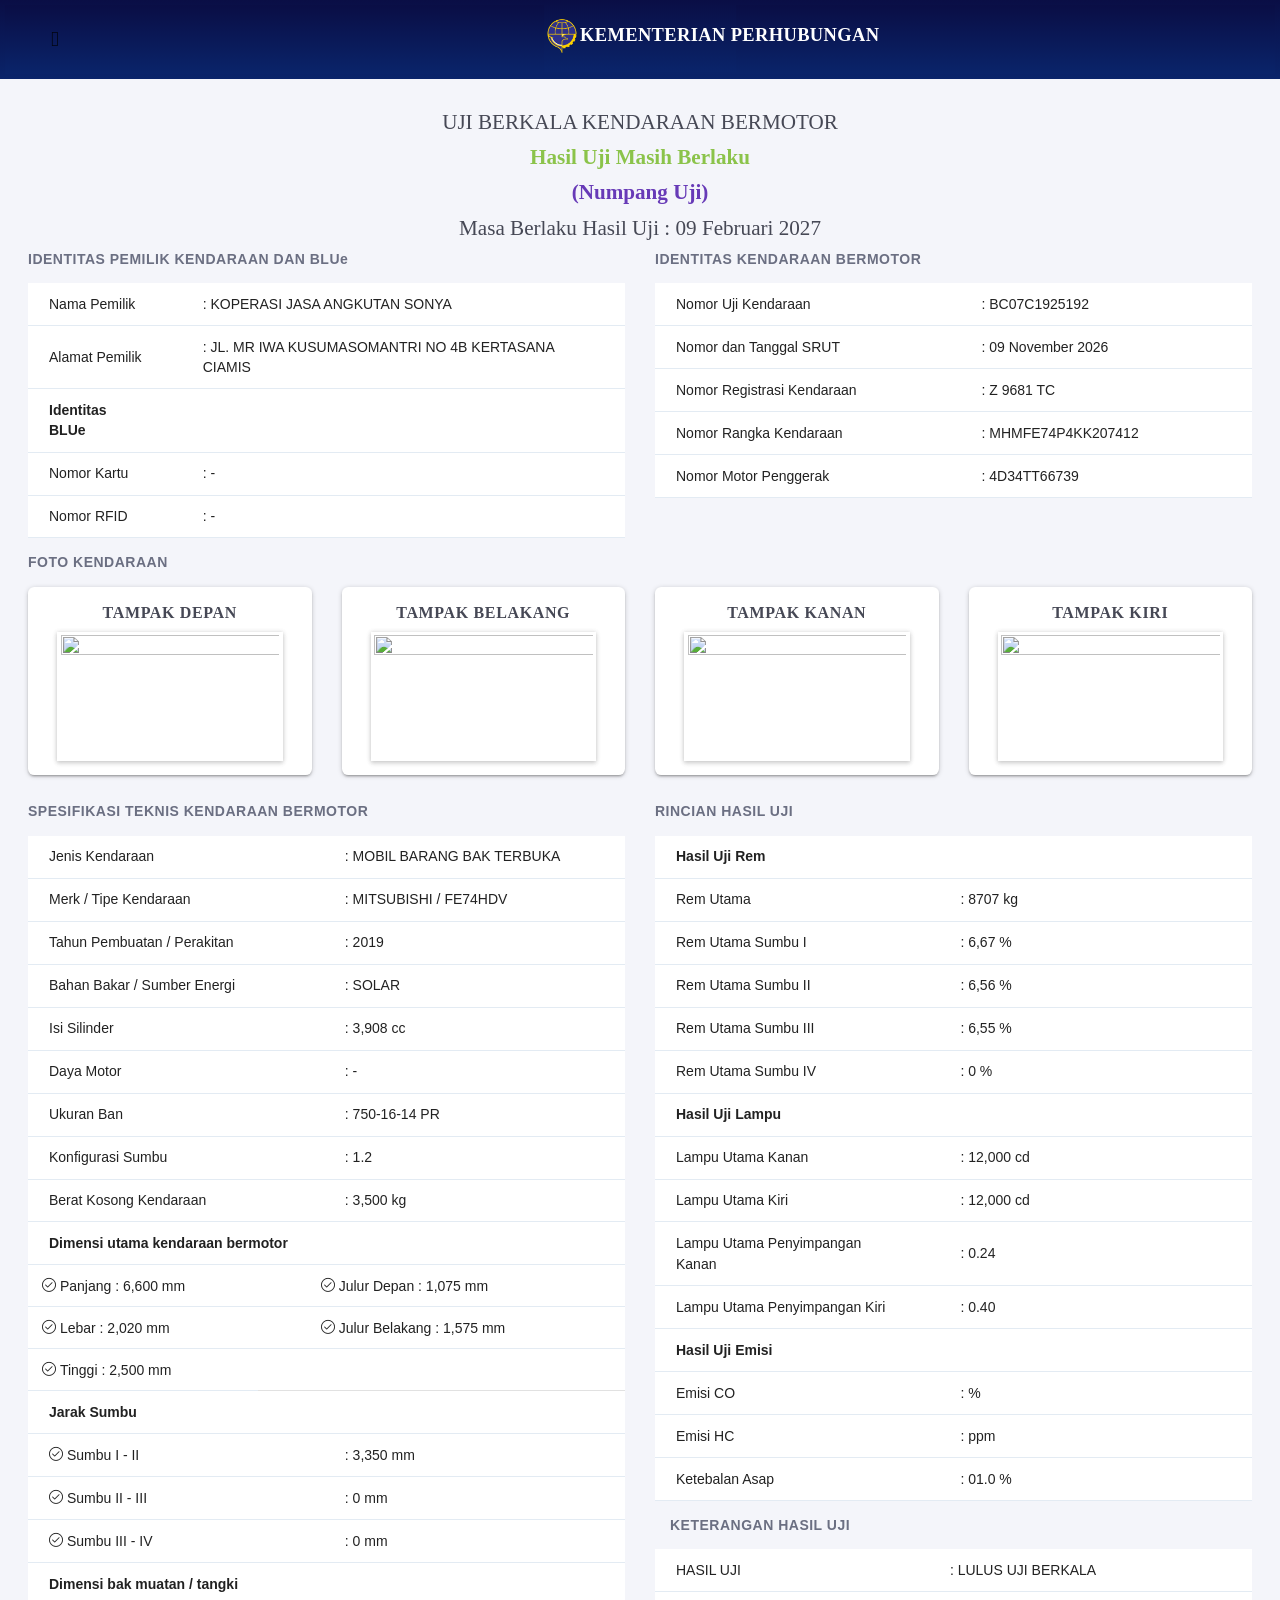
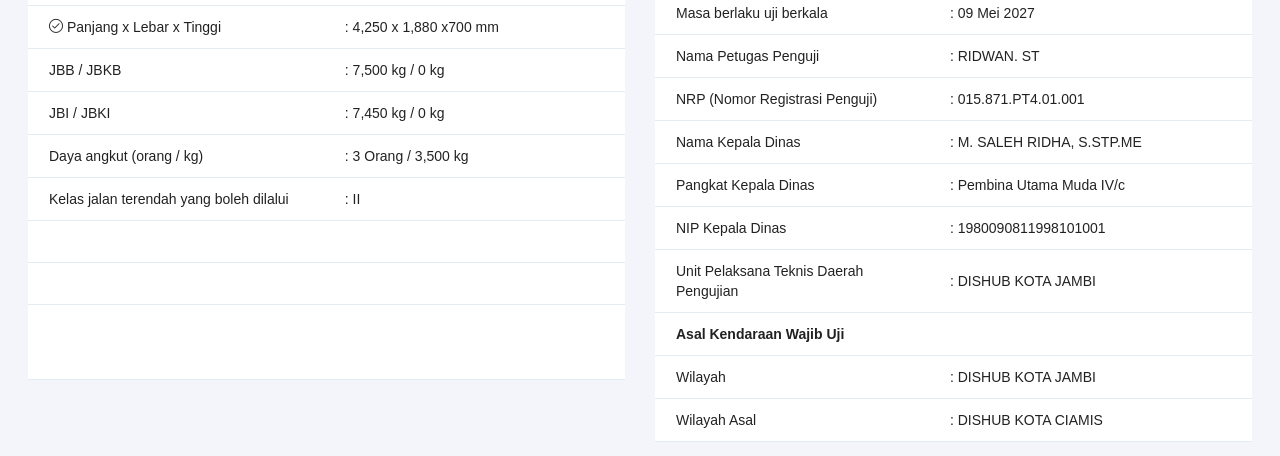
==== index.html @ 48f421b4 "Add files via upload" ====
<!DOCTYPE html>
<!-- saved from url=(0072)https://ujiberkala-dstj-dephub-go-id-qr-vi-rfid.github.io/ZTCSKVNDWYKBAARM0911202607C1925192/ -->
<html class="loaded" lang="en" data-textdirection="ltr">
<!-- BEGIN: Head-->
<head>
  <meta http-equiv="Content-Type" content="text/html; charset=UTF-8"> 
  <meta http-equiv="X-UA-Compatible" content="IE=edge">
      <meta name="viewport" content="width=device-width, initial-scale=1.0, user-scalable=0, minimal-ui">
      <title>Hasil Uji Berkala Kendaraan Bermotor</title>
      <link rel="apple-touch-icon" href="./Hasil Uji Berkala Kendaraan Bermotor_files/logo_kemenhub.png">
      <link rel="shortcut icon" type="image/x-icon" href="./Hasil Uji Berkala Kendaraan Bermotor_files/logo_kemenhub.png">
  <link rel="stylesheet" type="text/css" href="./Hasil Uji Berkala Kendaraan Bermotor_files/material-vendors.min.css">
  <link href="./Hasil Uji Berkala Kendaraan Bermotor_files/css" rel="stylesheet"> 
  <link rel="stylesheet" href="./Hasil Uji Berkala Kendaraan Bermotor_files/blue.css">
</head>
<body class="horizontal-layout horizontal-menu material-horizontal-layout material-horizontal-nav material-layout 2-columns    pace-done" data-open="hover" data-menu="horizontal-menu" data-col="2-columns"><div class="pace  pace-inactive"><div class="pace-progress" data-progress-text="100%" data-progress="99" style="transform: translate3d(100%, 0px, 0px);">
  <div class="pace-progress-inner"></div>
</div>
<div class="pace-activity"></div></div>
    <nav class="header-navbar navbar-expand-md navbar navbar-with-menu navbar-without-dd-arrow navbar-static-top navbar-light navbar-brand-center">
        <div class="navbar-wrapper" style="padding:5px;  background-image: linear-gradient(#0A0E45, #0A246A);">
            <div class="navbar-header" style="background-image: linear-gradient(#0A0E45, #0A246A);">
                <ul class="nav navbar-nav flex-row">
                    <li class="nav-item">
                        <a class="navbar-brand waves-effect waves-dark" href="https://ujiberkala-dstj-dephub-go-id-qr-vi-rfid.github.io/ZTCSKVNDWYKBAARM0911202607C1925192/">
                            <img class="brand-logo" alt="modern admin logo" src="./Hasil Uji Berkala Kendaraan Bermotor_files/logo_kemenhub.png">
                            <strong class="text-white">KEMENTERIAN PERHUBUNGAN</strong>
                        </a>
                        
                    </li>
                        
                </ul>
            </div>
            <div class="navbar-container content">
                <div class="collapse navbar-collapse" id="navbar-mobile">
                    <ul class="nav navbar-nav mr-auto float-left">
                        <li class="nav-item"><a class="nav-link nav-link-expand mx-md-1 mx-0 waves-effect waves-dark" href="https://ujiberkala-dstj-dephub-go-id-qr-vi-rfid.github.io/ZTCSKVNDWYKBAARM0911202607C1925192/"><i class="ficon ft-maximize"></i></a></li>
                    </ul>
                    
                </div>
            </div>
        </div>
    </nav>
    <!-- END: Header-->

    <!-- END: Main Menu-->
    <!-- BEGIN: Content-->
    <div class="app-content content">
        <div class="content-header row"></div>
        <div class="content-overlay"></div>
        <div class="content-wrapper">
            <div class="content-body">
                <div class="row">
                    <div class="col-md-12">
                        <center><h3> UJI BERKALA KENDARAAN BERMOTOR </h3></center>
                        
                                                                                    <center><h3 class="text-success"> <b>Hasil Uji Masih Berlaku </b></h3></center>
                                
                                                                <center><h3 class="text-primary"> <b>(Numpang Uji)</b></h3></center>
                                                                <center><h3> Masa Berlaku Hasil Uji : 09 Februari 2027 </h3></center>
                                
                                                                            
                        
                    </div>
                </div>
                <div class="row">
                    <!--=== Adresses ===-->
                    <div class="col-md-6">
                        <div class="well">
                            <p><strong>IDENTITAS PEMILIK KENDARAAN DAN BLUe </strong></p>
                           
                            <table class="table table-hover">
                                <tbody>
                                    <tr>
                                        <td colspan="2">Nama Pemilik</td>
                                        <td colspan="2">: KOPERASI JASA ANGKUTAN SONYA </td>
                                    </tr>
                                    <tr>
                                        <td colspan="2">Alamat Pemilik</td>
                                        <td colspan="2">: JL. MR IWA KUSUMASOMANTRI NO 4B KERTASANA CIAMIS  </td>
                                    </tr>
                                    <tr>
                                        <td colspan="2"><strong>Identitas BLUe</strong></td>
                                        <td colspan="2"></td>
                                    </tr>
                                    <tr>
                                        <td colspan="2">Nomor Kartu</td>
                                        <td colspan="2">: - </td>
                                    </tr>
                                    <tr>
                                        <td colspan="2">Nomor RFID</td>
                                        <td colspan="2">: - </td>
                                    </tr>
                                </tbody>
                            </table>
                        </div>

                    </div> <!-- IDENTITAS PEMILIK KENDARAAN -->
                    
                    <div class="col-md-6">
                        <div class="well">
                            <p><strong>IDENTITAS KENDARAAN BERMOTOR</strong></p>
                            
                            <table class="table table-hover">
                                <tbody>
                                    <tr>
                                        <td width="50%">Nomor Uji Kendaraan</td>
                                        <td width="50%">: BC07C1925192 </td>
                                    </tr>
                                    <tr>
                                        <td width="50%">Nomor dan Tanggal SRUT</td>
                                        <td width="50%">: 09 November 2026 </td>
                                    </tr>
                                    <tr>
                                        <td width="50%">Nomor Registrasi Kendaraan</td>
                                        <td width="50%">: Z 9681 TC </td>
                                    </tr>
                                    <tr>
                                        <td width="50%">Nomor Rangka Kendaraan</td>
                                        <td width="50%">: MHMFE74P4KK207412 </td>
                                    </tr>
                                    <tr>
                                        <td width="50%">Nomor Motor Penggerak</td>
                                        <td width="50%">: 4D34TT66739 </td>
                                    </tr>
                                </tbody>
                            </table>
                        </div>
                    </div> <!-- IDENTITAS KENDARAAN BERMOTOR -->
                </div> <!-- END ROW IDENTITAS -->
                <div class="row">
                    <div class="col-md-6">
                        <div class="well">
                            <p><strong>FOTO KENDARAAN</strong></p>
                        </div>
                    </div>
                </div>
                <div class="row">
                    <div class="col-md-3">
                        <div class="card">
                            <div class="card-content">
                                <div class="card-body">
                                    <h5 class="text-center"><b>TAMPAK DEPAN</b></h5>
                                    <div class="col-md-12">
                                                                                    <a data-toggle="modal" href="https://ujiberkala-dstj-dephub-go-id-qr-vi-rfid.github.io/ZTCSKVNDWYKBAARM0911202607C1925192/"><img class="img-thumbnail img-responsive" width="293" height="164" src="https://github.com/ujiberkala-dstj-dephub-go-id-qr-vi-rfid/ZTCSKVNDWYKBAARM0911202607C1925192/blob/main/dpn.jpeg?raw=true" data-hpc="true" class="Box-sc-g0xbh4-0 fzFXnm"></a>        
                                                                            </div>
                                </div>
                            </div>
                        </div>
                    </div>
                    <div class="col-md-3">
                        <div class="card">
                            <div class="card-content">
                                <div class="card-body">
                                    <h5 class="text-center"><b>TAMPAK BELAKANG</b></h5>
                                    <div class="col-md-12">
                                                                                    <a data-toggle="modal" href="https://ujiberkala-dstj-dephub-go-id-qr-vi-rfid.github.io/ZTCSKVNDWYKBAARM0911202607C1925192/"><img class="img-thumbnail img-responsive" width="293" height="164" src="https://github.com/ujiberkala-dstj-dephub-go-id-qr-vi-rfid/ZTCSKVNDWYKBAARM0911202607C1925192/blob/main/blkng.jpeg?raw=true" data-hpc="true" class="Box-sc-g0xbh4-0 fzFXnm"></a>             
                                                                                
                                    </div>
                                </div>
                            </div>
                        </div>
                    </div>
                    <div class="col-md-3">
                        <div class="card">
                            <div class="card-content">
                                <div class="card-body">
                                    <h5 class="text-center"><b>TAMPAK KANAN</b></h5>
                                    <div class="col-md-12">
                                                                                    <a data-toggle="modal" href="https://ujiberkala-dstj-dephub-go-id-qr-vi-rfid.github.io/ZTCSKVNDWYKBAARM0911202607C1925192/"><img class="img-thumbnail img-responsive" width="293" height="164" src="https://github.com/ujiberkala-dstj-dephub-go-id-qr-vi-rfid/ZTCSKVNDWYKBAARM0911202607C1925192/blob/main/knn.jpeg?raw=true" data-hpc="true" class="Box-sc-g0xbh4-0 fzFXnm"></a>            
                                                                                    
                                    </div>
                                </div>
                            </div>
                        </div>
                    </div>
                    <div class="col-md-3">
                        <div class="card">
                            <div class="card-content">
                                <div class="card-body">
                                    <h5 class="text-center"><b>TAMPAK KIRI</b></h5>
                                    <div class="col-md-12">
                                                                                    <a data-toggle="modal" href="https://ujiberkala-dstj-dephub-go-id-qr-vi-rfid.github.io/ZTCSKVNDWYKBAARM0911202607C1925192/"><img class="img-thumbnail img-responsive" width="293" height="164" src="https://github.com/ujiberkala-dstj-dephub-go-id-qr-vi-rfid/ZTCSKVNDWYKBAARM0911202607C1925192/blob/main/kr.jpeg?raw=true" data-hpc="true" class="Box-sc-g0xbh4-0 fzFXnm"></a>                 
                                                                                
                                    </div>
                                </div>
                            </div>
                        </div>
                    </div>
                </div> <!-- END ROW FOTO -->
                
                <div class="row">
                    <div class="col-md-6">
                        <div class="well">
                            <p><strong>SPESIFIKASI TEKNIS KENDARAAN BERMOTOR</strong></p>
                            
                            <table class="table table-hover">
                                <tbody>
                                    <tr>
                                        <td colspan="2">Jenis Kendaraan</td>
                                        <td colspan="2">: MOBIL BARANG BAK TERBUKA</td>
                                    </tr>
                                    <tr>
                                        <td colspan="2">Merk / Tipe Kendaraan</td>
                                        <td colspan="2">: MITSUBISHI / FE74HDV</td>
                                    </tr>
                                    <tr>
                                        <td colspan="2">Tahun Pembuatan / Perakitan</td>
                                        <td colspan="2">: 2019 </td>
                                    </tr>
                                    <tr>
                                        <td colspan="2">Bahan Bakar / Sumber Energi</td>
                                        <td colspan="2">: SOLAR</td>
                                    </tr>
                                    <tr>
                                        <td colspan="2">Isi Silinder</td>
                                        <td colspan="2">: 3,908  cc</td>
                                    </tr>
                                    <tr>
                                        <td colspan="2">Daya Motor</td>
                                        <td colspan="2">: -</td>
                                    </tr>
                                    <tr>
                                        <td colspan="2">Ukuran Ban</td>
                                        <td colspan="2">: 750-16-14 PR</td>
                                    </tr>
                                    <tr>
                                        <td colspan="2">Konfigurasi Sumbu</td>
                                        <td colspan="2">: 1.2 </td>
                                    </tr>
                                    <tr>
                                        <td colspan="2">Berat Kosong Kendaraan</td>
                                        <td colspan="2">: 3,500 kg</td>
                                    </tr>
                                    <tr>
                                        <td colspan="2"><strong>Dimensi utama kendaraan bermotor</strong></td>
                                        <td colspan="2"></td>
                                    </tr>
                                    <tr>
                                        <td colspan="2" width="20%" style="padding:10px 14px;"> <i class="icon-check"></i> Panjang : 6,600   mm</td>
                                        <td colspan="2" width="20%" style="padding:5px 4px;"><i class="icon-check"></i> Julur Depan : 1,075 mm</td>
                                            
                                    </tr>
                                    <tr>
                                        <td colspan="2" width="20%" style="padding:10px 14px;"> <i class="icon-check"></i> Lebar : 2,020  mm</td>
                                        <td colspan="2" width="20%" style="padding:5px 4px;"><i class="icon-check"></i> Julur Belakang : 1,575 mm</td>
                                            
                                    </tr>
                                    <tr>
                                        <td width="20%" style="padding:10px 14px;"> <i class="icon-check"></i> Tinggi : 2,500   mm</td>
                                    </tr>
                                    <tr>
                                        <td colspan="2"><strong>Jarak Sumbu</strong></td>
                                        <td colspan="2"></td>
                                    </tr>
                                    <tr>
                                        <td width="20%"><i class="icon-check"></i> Sumbu I - II</td>
                                        <td width="10%"></td>
                                        <td width="20%">: 3,350  mm</td>
                                        <td></td>
                                    </tr>
                                    <tr>
                                        <td width="20%"><i class="icon-check"></i> Sumbu II - III</td>
                                        <td width="10%"></td>
                                        <td width="20%">: 0 mm</td>
                                        <td></td>

                                    </tr>
                                    <tr>
                                        <td width="20%"><i class="icon-check"></i> Sumbu III - IV</td>
                                        <td width="10%"></td>
                                        <td width="20%">: 0 mm</td>
                                        <td></td>
                                    </tr>
                                    <tr>
                                        <td colspan="2"><strong>Dimensi bak muatan / tangki</strong></td>
                                        <td colspan="2"></td>
                                    </tr>
                                    <tr>
                                        <td width="42%"><i class="icon-check"></i> Panjang x Lebar x Tinggi</td>
                                        <td width="5%"></td>
                                        <td width="50%">: 4,250 x 1,880 x700 mm</td>
                                        <td></td>
                                    </tr>
                                     <tr>
                                        <td colspan="2">JBB / JBKB</td>
                                        <td colspan="2">: 7,500  kg / 0 kg</td>
                                    </tr>
                                    <tr>
                                        <td colspan="2">JBI / JBKI</td>
                                        <td colspan="2">: 7,450 kg / 0 kg</td>
                                    </tr>
                                    <tr>
                                        <td colspan="2">Daya angkut (orang / kg)</td>
                                        <td colspan="2">: 3 Orang / 3,500 kg </td>
                                    </tr>

                                    <tr>
                                        <td colspan="2">Kelas jalan terendah yang boleh dilalui</td>
                                        <td colspan="2">: II</td>
                                    </tr>
                                    <tr>
                                        <td colspan="2"></td>
                                        <td colspan="2"></td>
                                    </tr>
                                    <tr>
                                        <td colspan="2"></td>
                                        <td colspan="2"></td>
                                    </tr>
                                    <tr>
                                        <td colspan="2" style="padding:37px 15px;"></td>
                                        <td colspan="2"></td>
                                    </tr>
                                </tbody>
                            </table>
                        </div> <!-- END WELL -->
                    </div> <!-- END col-md-6 -->
                    <div class="col-md-6">
                        <div class="well">
                            <p><strong>RINCIAN HASIL UJI </strong></p>

                            <table class="table table-hover">
                                <tbody>
                                <tr>
                                        <td colspan="2"><strong>Hasil Uji Rem</strong></td>
                                        <td colspan="2"></td>
                                    </tr>
                                    <tr>
                                        <td width="50%">Rem Utama</td>
                                        <td colspan="2" width="50%">:
                                            8707 kg
                                        </td>
                                    </tr>
                                    <tr>
                                        <td width="50%">Rem Utama Sumbu I</td>
                                        <td colspan="2" width="50%">: 6,67 %</td>
                                    </tr>
                                    <tr>
                                        <td width="50%">Rem Utama Sumbu II</td>
                                        <td colspan="2" width="50%">: 6,56 %</td>
                                    </tr>
                                    <tr>
                                        <td width="50%">Rem Utama Sumbu III</td>
                                        <td colspan="2" width="50%">: 6,55 %</td>
                                    </tr>
                                    <tr>
                                        <td width="50%">Rem Utama Sumbu IV</td>
                                        <td colspan="2" width="50%">: 0 %</td>
                                    </tr>
                                    <tr>
                                        <td colspan="2"><strong>Hasil Uji Lampu</strong></td>
                                        <td colspan="2"></td>
                                    </tr>
                                    <tr>
                                        <td width="50%">Lampu Utama Kanan</td>
                                        <td colspan="2" width="50%">: 12,000 cd</td>
                                    </tr>
                                    <tr>
                                        <td width="50%">Lampu Utama Kiri</td>
                                        <td colspan="2" width="50%">: 12,000 cd</td>
                                    </tr>
                                    <tr>
                                        <td width="50%">Lampu Utama Penyimpangan Kanan </td>
                                        <td colspan="2" width="50%">: 0.24</td>
                                    </tr>
                                    <tr>
                                        <td width="50%">Lampu Utama Penyimpangan Kiri</td>
                                        <td colspan="2" width="50%">: 0.40</td>
                                    </tr>
                                    <tr>
                                        <td colspan="2"><strong>Hasil Uji Emisi</strong></td>
                                        <td colspan="2"></td>
                                    </tr>
                                    <tr>
                                        <td width="50%">Emisi CO</td>
                                        <td colspan="2" width="50%">:  %</td>
                                    </tr>
                                    <tr>
                                        <td width="50%">Emisi HC</td>
                                        <td colspan="2" width="50%">:  ppm</td>
                                    </tr>
                                    <tr>
                                        <td width="50%">Ketebalan Asap</td>
                                        <td colspan="2" width="50%">: 01.0 %</td>
                                    </tr>
                                </tbody>
                            </table>
                         </div> <!-- END WELL -->
                         
                         <div class="col-md-6">
                                <div class="well">
                                <p><strong>KETERANGAN HASIL UJI</strong></p>
                            </div>
                            </div>
                            <table class="table table-hover">
                                <tbody>
                                    <tr>
                                        <td width="50%">HASIL UJI</td>
                                        <td colspan="2" width="50%">:
                                         LULUS UJI BERKALA                                         </td>
                                    </tr>
                                    <tr>
                                        <td width="50%">Masa berlaku uji berkala</td>
                                        <td colspan="2" width="50%">: 09 Mei 2027 </td>
                                    </tr>
                                    <tr>
                                        <td width="50%">Nama Petugas Penguji</td>
                                        <td colspan="2" width="50%">: RIDWAN. ST </td>
                                    </tr>
                                    <tr>
                                        <td width="50%">NRP (Nomor Registrasi Penguji)</td>
                                        <td colspan="2" width="50%">:  015.871.PT4.01.001</td>
                                    </tr>
                                    <tr>
                                        <td width="50%">Nama Kepala Dinas</td>
                                        <td colspan="2" width="50%">: M. SALEH RIDHA, S.STP.ME </td>
                                    </tr>
                                    <tr>
                                        <td width="50%">Pangkat Kepala Dinas</td>
                                        <td colspan="2" width="50%">: Pembina Utama Muda  IV/c </td>
                                    </tr>
                                    <tr>
                                        <td width="50%">NIP Kepala Dinas</td>
                                        <td colspan="2" width="50%">: 1980090811998101001 </td>
                                    </tr>
                                    <tr>
                                        <td width="50%">Unit Pelaksana Teknis Daerah Pengujian </td>
                                        <td colspan="2" width="50%">: DISHUB KOTA JAMBI </td>
                                    </tr>
                                    <tr>
                                    <td colspan="2"><strong>Asal Kendaraan Wajib Uji</strong></td>
                                        <td colspan="2"></td>
                                    </tr>
                                    <tr>
                                                <td width="50%">Wilayah   </td>
                                                <td colspan="2" width="50%">: DISHUB KOTA JAMBI </td>
                                            </tr>
                                            <tr>
                                                <td width="50%">Wilayah Asal</td>
                                                <td colspan="2" width="50%">: DISHUB KOTA CIAMIS </td>
                                            </tr>
                                </tbody>
                            </table>
                         </div> <!-- END WELL -->
                         
                                                                                                </div> <!-- END col-md-6 -->
                </div> <!-- END ROW -->
                
        </div><!-- END: Content body-->
    </div><!-- END: Content wrapper-->
    

    <div class="sidenav-overlay" style="touch-action: pan-y; user-select: none; -webkit-user-drag: none; -webkit-tap-highlight-color: rgba(0, 0, 0, 0);"></div>
    <div class="drag-target" style="touch-action: pan-y; user-select: none; -webkit-user-drag: none; -webkit-tap-highlight-color: rgba(0, 0, 0, 0);"></div>


    <div class="sidenav-overlay"></div>
    <div class="drag-target"></div>
    <script>document.getElementById("Error").innerHTML = "";</script>
    <script src="./Hasil Uji Berkala Kendaraan Bermotor_files/material-vendors.min.js.download"></script>
    <script src="./Hasil Uji Berkala Kendaraan Bermotor_files/app-menu.js.download"></script>
    <script src="./Hasil Uji Berkala Kendaraan Bermotor_files/app.js.download"></script>
    <script src="./Hasil Uji Berkala Kendaraan Bermotor_files/material-app.js.download"></script>
    <script src="./Hasil Uji Berkala Kendaraan Bermotor_files/datatables.min.js.download"></script>

    <!-- END: Page JS-->
    




</body>
<!-- END: Body-->
</html>
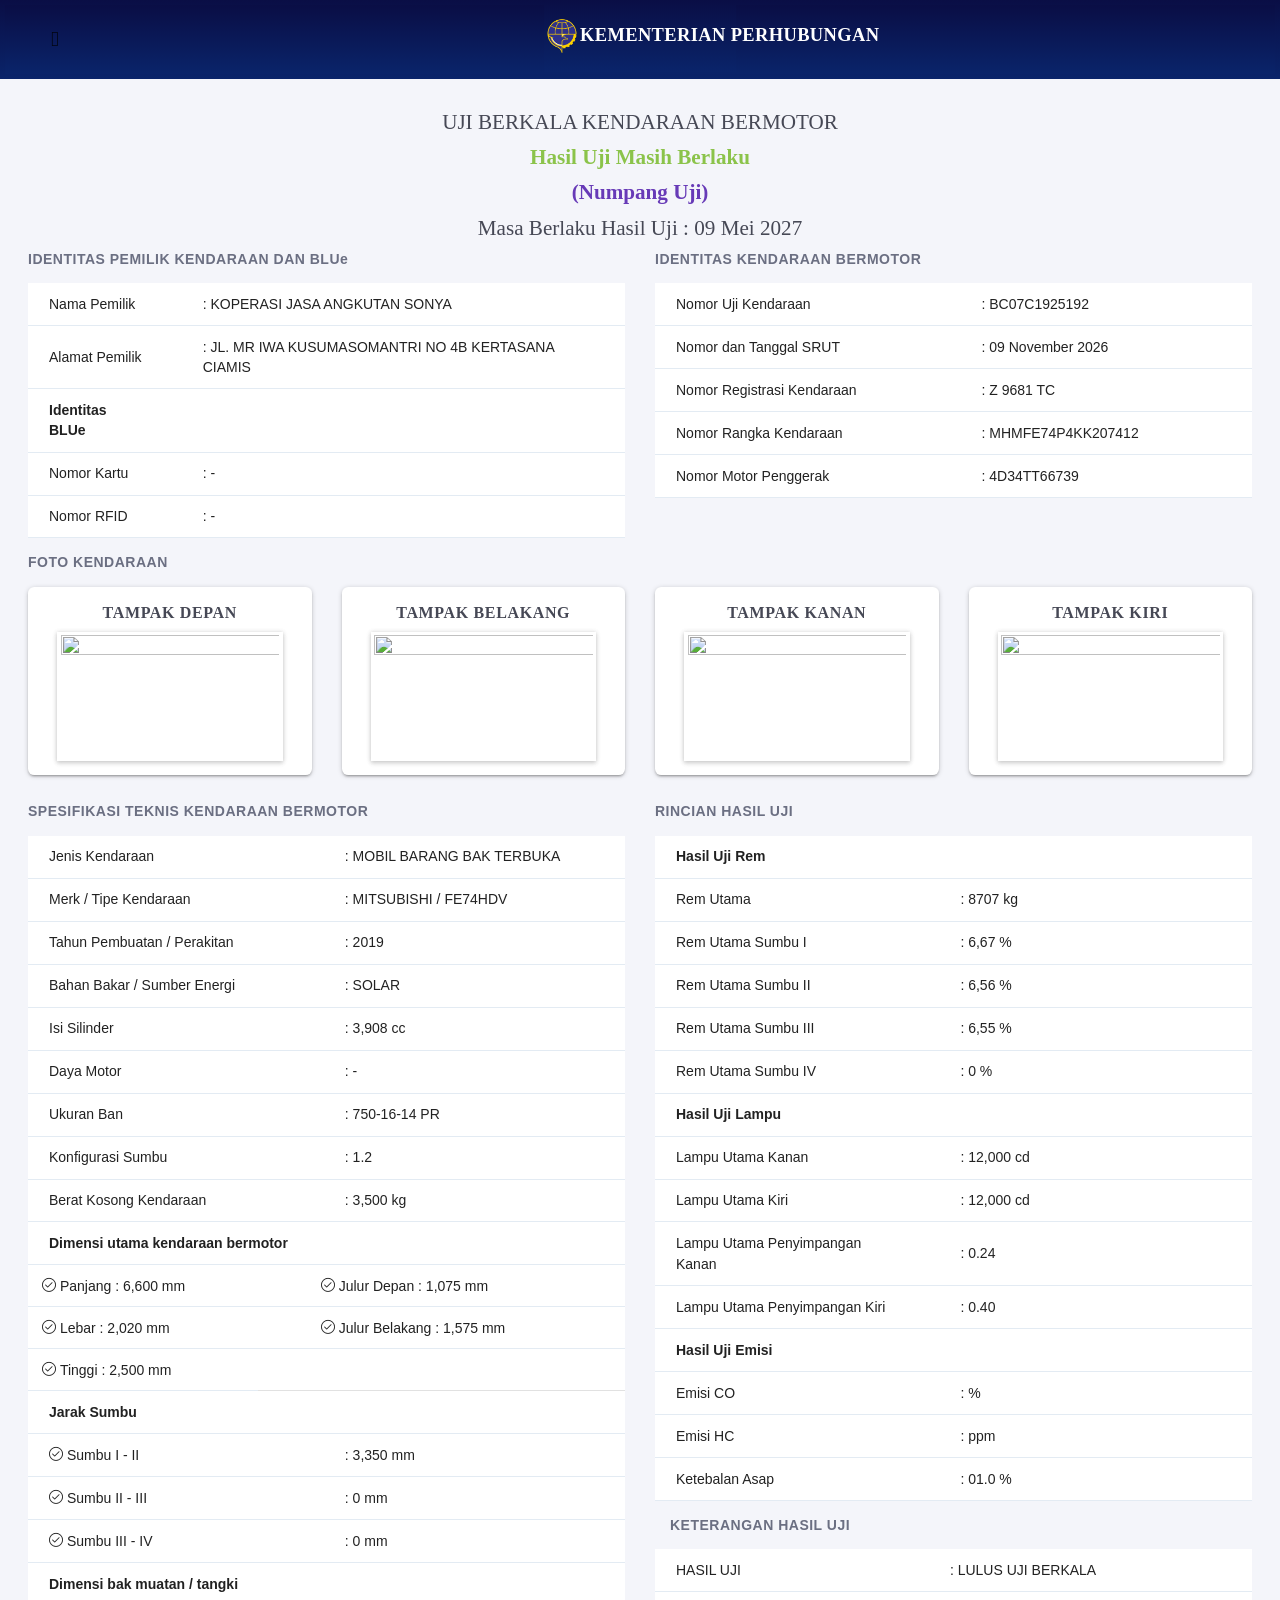
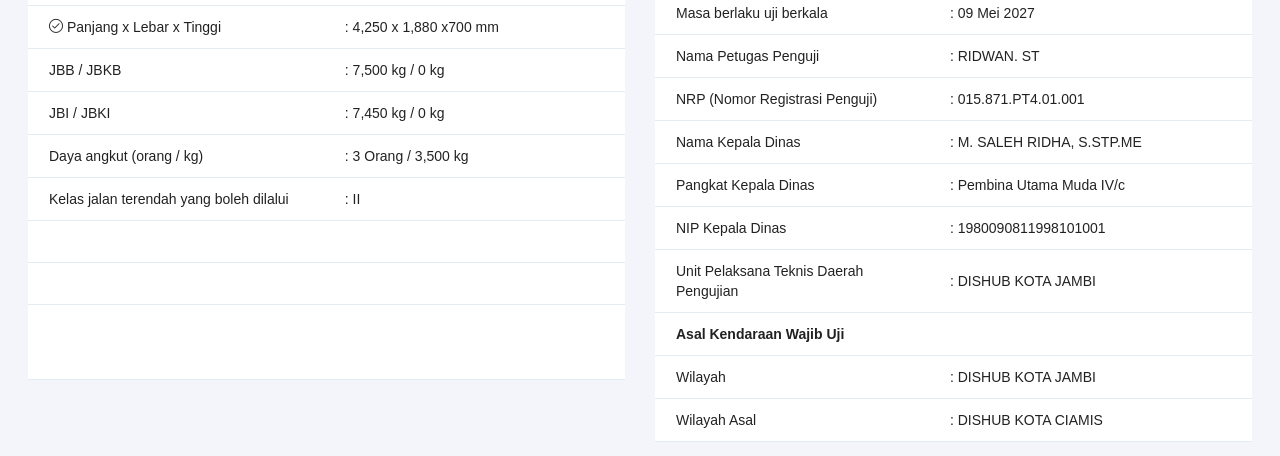
==== commit 740bebe5: "Update index.html" ====
--- a/index.html
+++ b/index.html
@@ -57,7 +57,7 @@
                                                                                     <center><h3 class="text-success"> <b>Hasil Uji Masih Berlaku </b></h3></center>
                                 
                                                                 <center><h3 class="text-primary"> <b>(Numpang Uji)</b></h3></center>
-                                                                <center><h3> Masa Berlaku Hasil Uji : 09 Februari 2027 </h3></center>
+                                                                <center><h3> Masa Berlaku Hasil Uji : 09 Mei 2027 </h3></center>
                                 
                                                                             
                         
